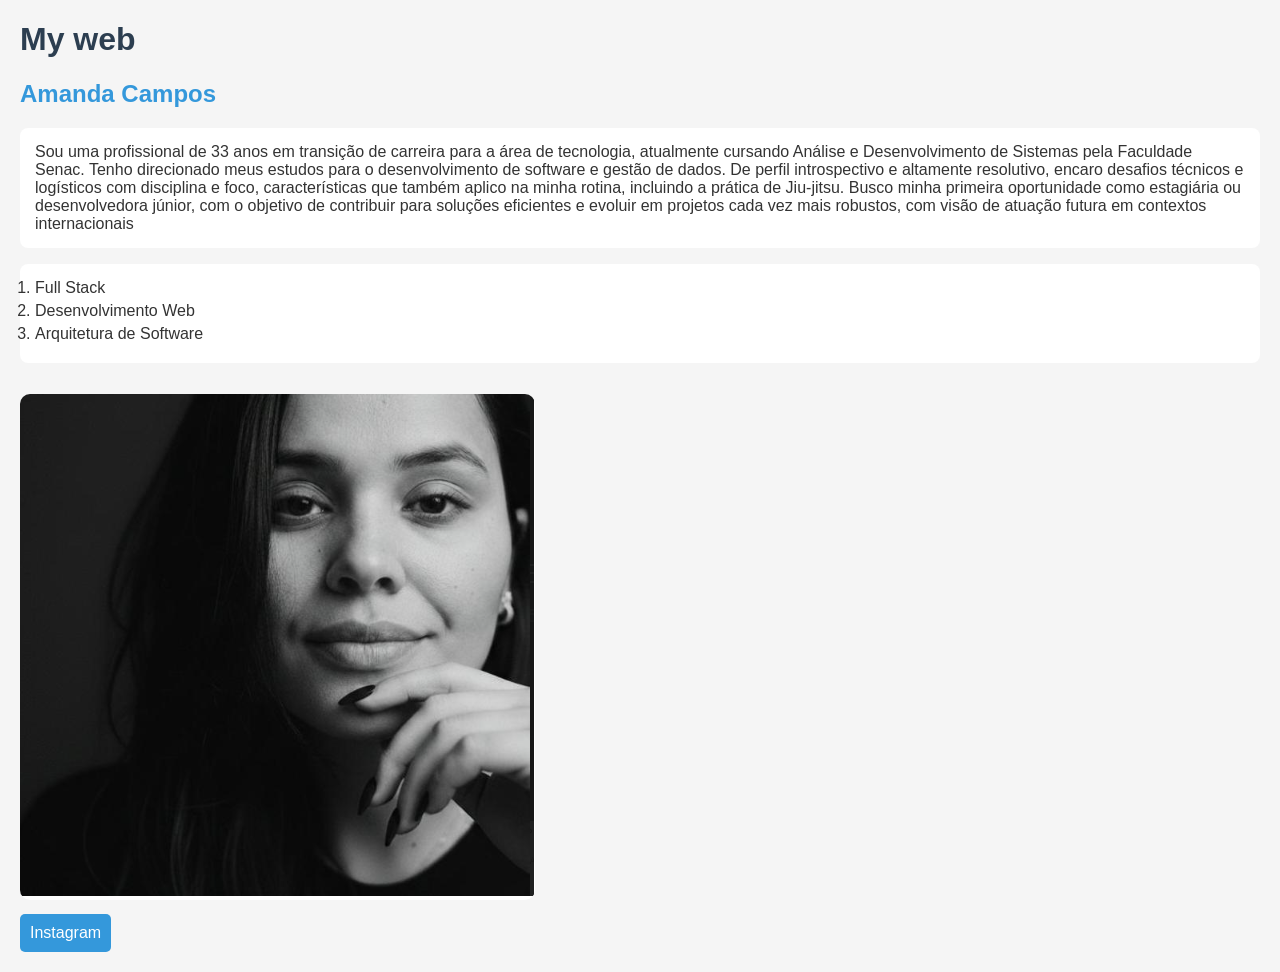
==== index.html @ 9f183b80 "Primeiro commit - meu site" ====
<!DOCTYPE html>
<html>
    <head><title>My web</title><link rel="stylesheet" href="style.css"></head>
</html>
<body>
<h1>My web</h1>
<h2>Amanda Campos</h2>

<p>
    Sou uma profissional de 33 anos em transição de carreira para a área de tecnologia, atualmente cursando Análise e Desenvolvimento de Sistemas pela Faculdade Senac. Tenho direcionado meus estudos para o desenvolvimento de software e gestão de dados.
     De perfil introspectivo e altamente resolutivo, encaro desafios técnicos e logísticos com disciplina e foco, características que também aplico na minha rotina, incluindo a prática de Jiu-jitsu. Busco minha primeira oportunidade como estagiária ou
      desenvolvedora júnior, com o objetivo de contribuir para soluções eficientes e evoluir em projetos cada vez mais robustos, com visão de atuação futura em contextos internacionais
</p>
<ol>
    <li>Full Stack</li>
    <li>Desenvolvimento Web</li>
    <li>Arquitetura de Software</li>
</ol>
<img src="IMAGEM-AMANDA.png"><br>
<a href="https://www.instagram.com/amandarscamposs/?next=">Instagram</a>

</body>
---- style.css ----
body {
  background-color: #f5f5f5; /* fundo cinza claro */
  color: #333; /* texto escuro */
  font-family: Arial, sans-serif;
  margin: 20px;
}

h1 {
  color: #2c3e50; /* azul escuro */
}

h2 {
  color: #3498db; /* azul mais vivo */
}

p {
  background-color: #ffffff;
  padding: 15px;
  border-radius: 8px;
}

ol {
  background-color: #ffffff;
  padding: 15px;
  border-radius: 8px;
}

li {
  margin-bottom: 5px;
}

img {
  margin-top: 15px;
  border-radius: 10px;
}

a {
  display: inline-block;
  margin-top: 10px;
  color: white;
  background-color: #3498db;
  padding: 10px;
  text-decoration: none;
  border-radius: 5px;
}

a:hover {
  background-color: #2980b9;
}
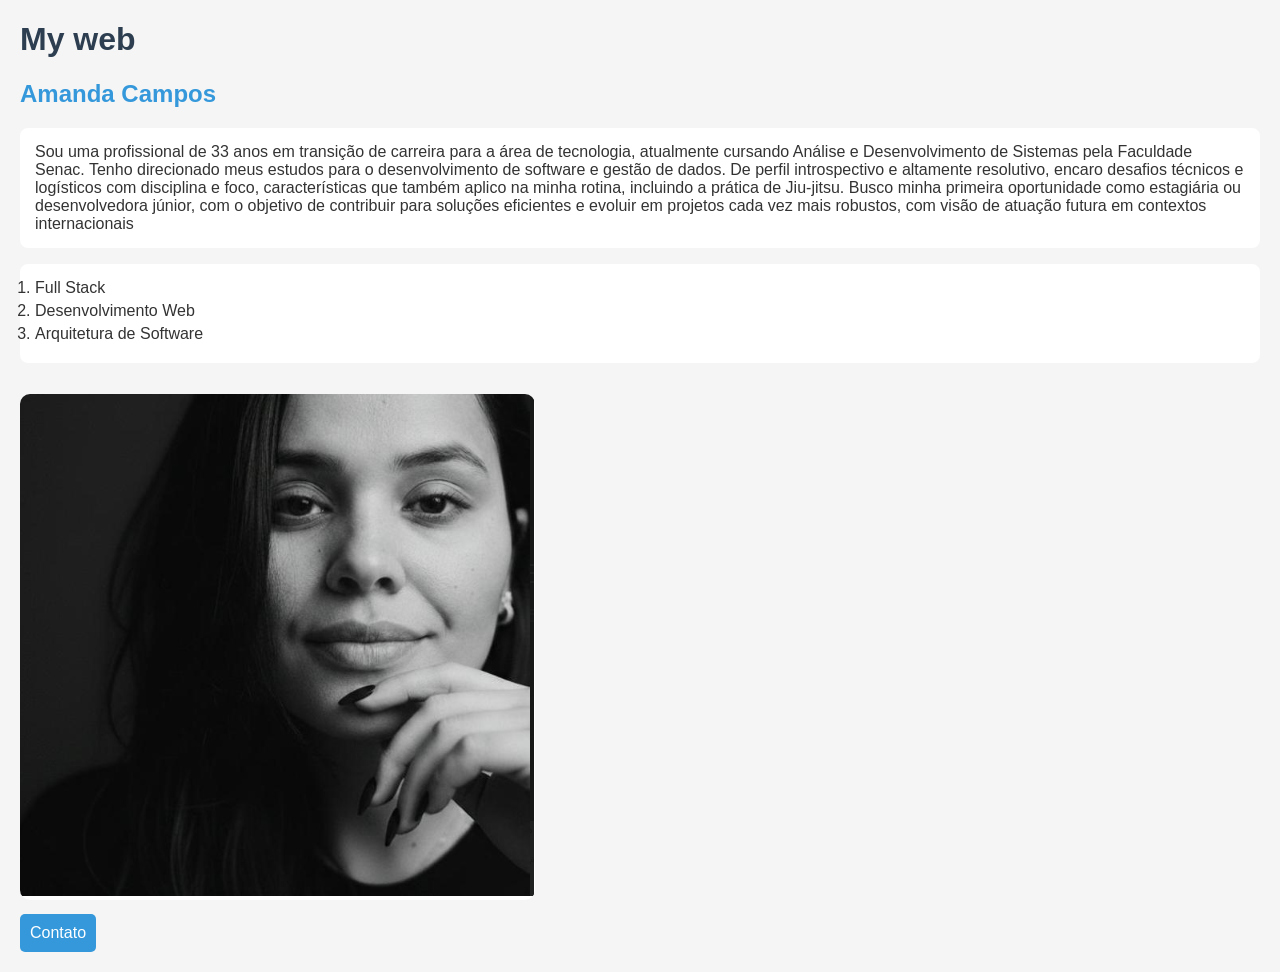
==== commit a91aad42: "Add files via upload" ====
--- a/index.html
+++ b/index.html
@@ -18,6 +18,6 @@
     <li>Arquitetura de Software</li>
 </ol>
 <img src="IMAGEM-AMANDA.png"><br>
-<a href="https://www.instagram.com/amandarscamposs/?next=">Instagram</a>
+<a href="/contato.html">Contato</a>
 
 </body>
